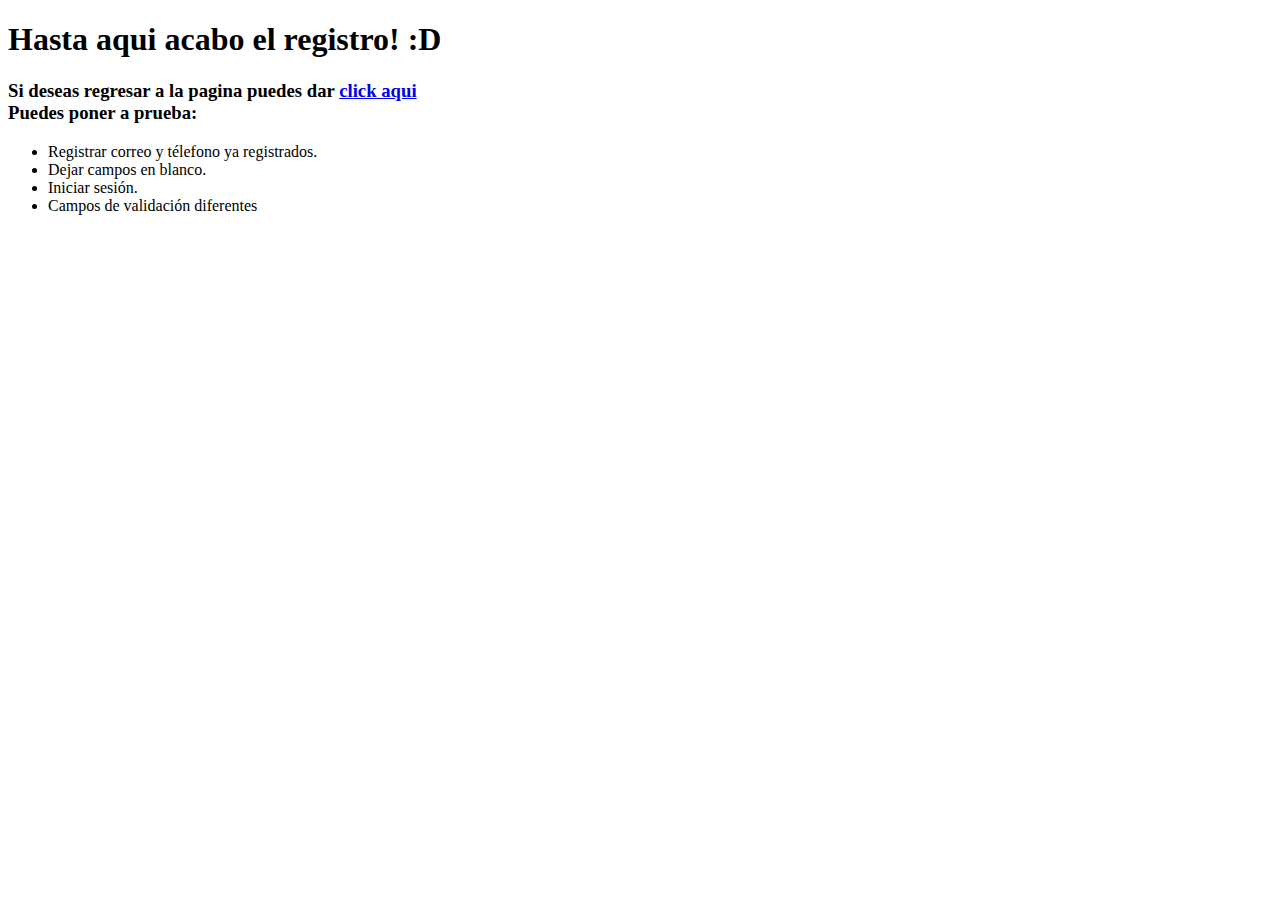
==== spa.html @ ac661855 "Agregué la base de datos y validaciones" ====
<!DOCTYPE html>
<html lang="en">
<head>
    <meta charset="UTF-8">
    <meta name="viewport" content="width=device-width, initial-scale=1.0">
    <title>Document</title>
</head>
<body>
    <h1>Hasta aqui acabo el registro! :D</h1>
    <h3>Si deseas regresar a la pagina puedes dar
    <a href="index.html">click aqui</a>
    <br>
    Puedes poner a prueba:
    </h3>
    <ul>
        <li>Registrar correo y télefono ya registrados.</li>
        <li>Dejar campos en blanco.</li>
        <li>Iniciar sesión.</li>
        <li>Campos de validación diferentes</li>
    </ul>
</body>
</html>
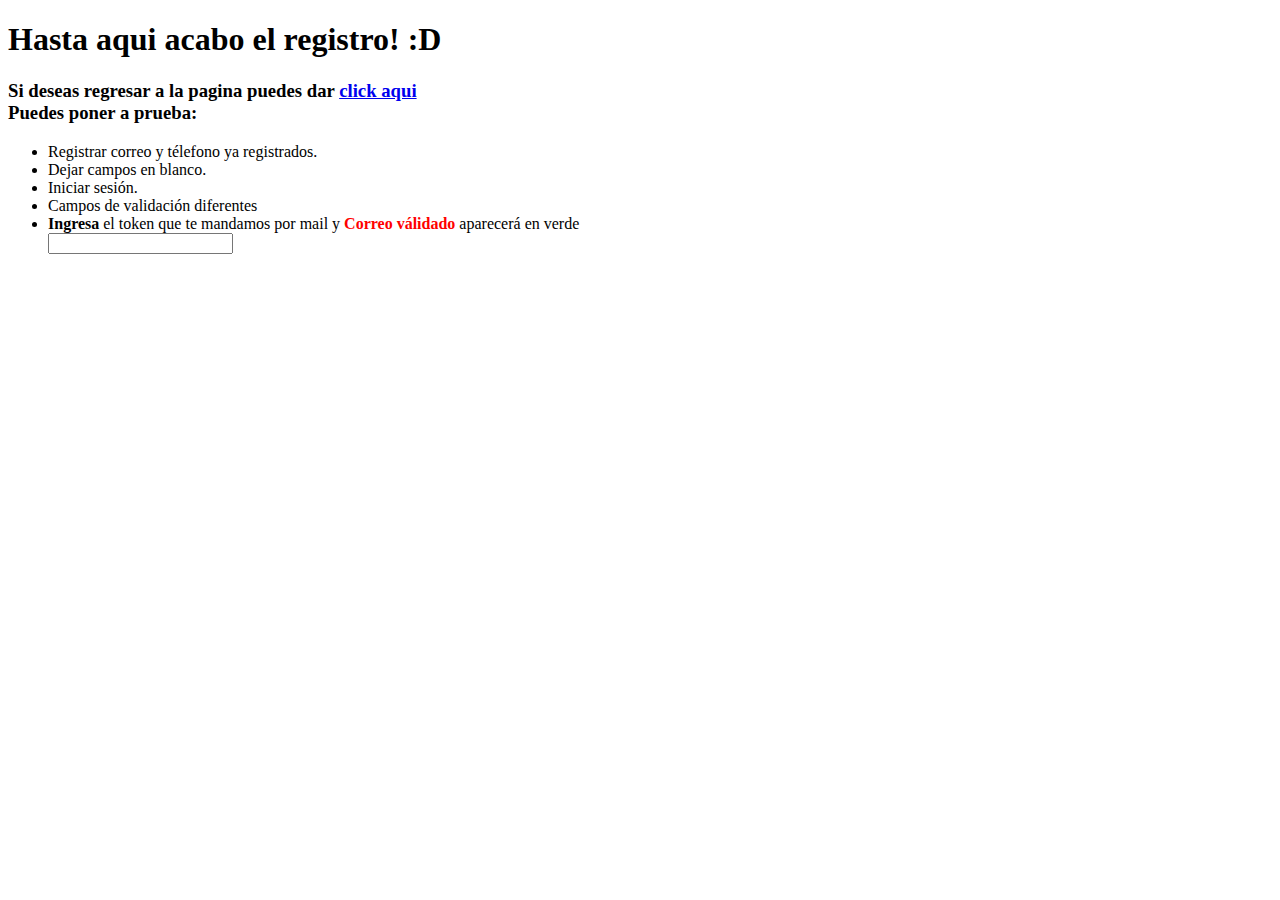
==== commit 10500f8c: "Correo validación agregado" ====
--- a/spa.html
+++ b/spa.html
@@ -13,10 +13,14 @@
     Puedes poner a prueba:
     </h3>
     <ul>
-        <li>Registrar correo y télefono ya registrados.</li>
-        <li>Dejar campos en blanco.</li>
-        <li>Iniciar sesión.</li>
-        <li>Campos de validación diferentes</li>
+      <li>Registrar correo y télefono ya registrados.</li>
+      <li>Dejar campos en blanco.</li>
+      <li>Iniciar sesión.</li>
+      <li>Campos de validación diferentes</li>
+      <li><strong>Ingresa</strong> el token que te mandamos por mail y <strong style="color: red">Correo válidado</strong> aparecerá en verde</li>
+      <form>
+        <input id="correoValidado" type="text">
+      </form>
     </ul>
 </body>
 </html>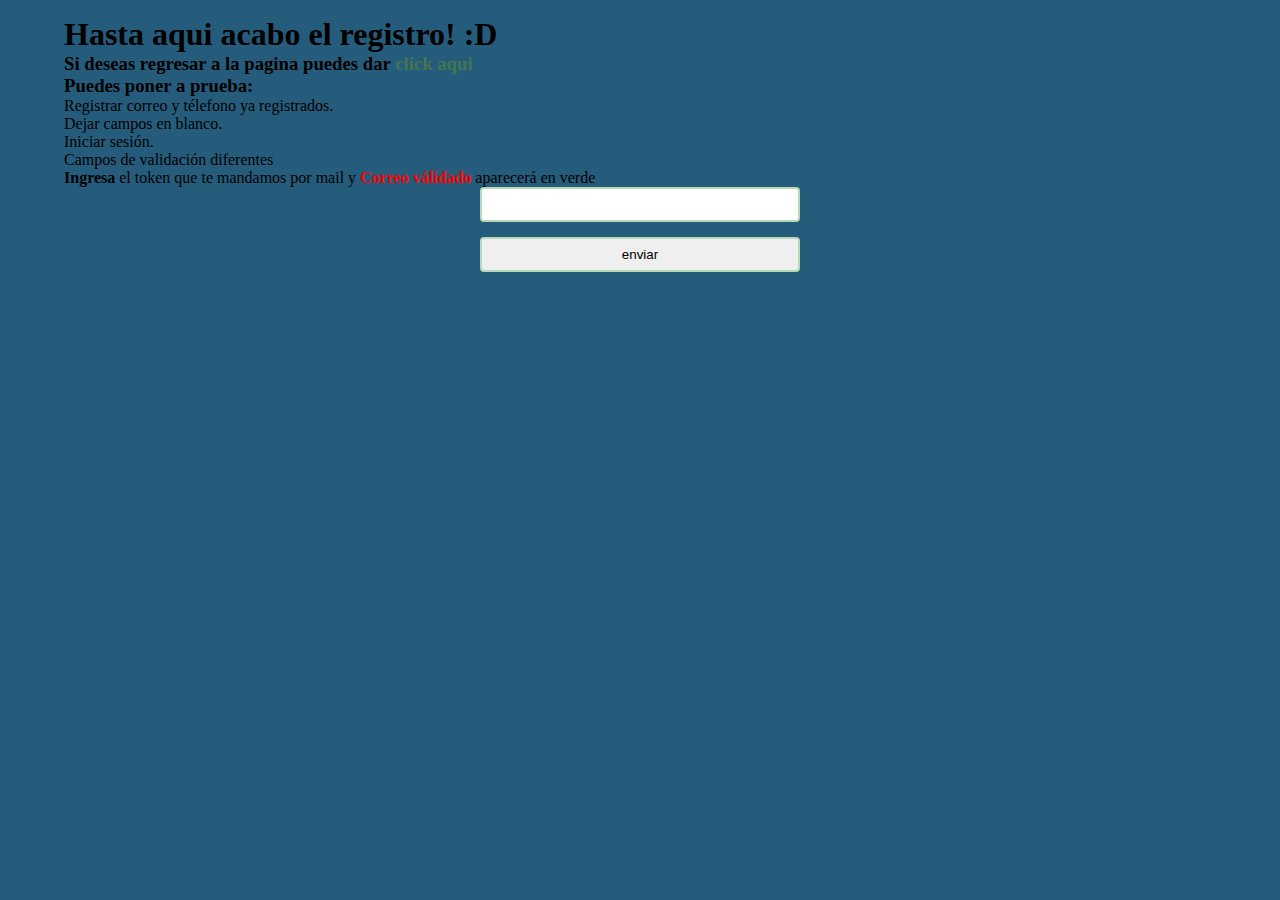
==== commit ea09b78e: "Responsive" ====
--- a/spa.html
+++ b/spa.html
@@ -1,10 +1,19 @@
 <!DOCTYPE html>
 <html lang="en">
-<head>
+  <head>
     <meta charset="UTF-8">
-    <meta name="viewport" content="width=device-width, initial-scale=1.0">
-    <title>Document</title>
-</head>
+    <meta name="viewport" content="width=device-width">
+    <meta name="robots" content="index, follow">
+    <meta name="theme-color" content="#14946E">
+    <meta name="description" content="Un sistema de SPA para el registro de un cliente.">
+    <!-- OPEN GRAPH ToDo-->
+    <meta property="og:image" content="">
+    <meta property="og:image:alt" content="Un sistema de SPA para el registro de un cliente.">
+    <title>SPA</title>
+    <link rel="icon" type="image/ico" href="img/icono.ico">
+    <!--Style-->
+    <link rel="stylesheet" href="css/style.css">
+  </head>
 <body>
     <h1>Hasta aqui acabo el registro! :D</h1>
     <h3>Si deseas regresar a la pagina puedes dar
@@ -20,6 +29,7 @@
       <li><strong>Ingresa</strong> el token que te mandamos por mail y <strong style="color: red">Correo válidado</strong> aparecerá en verde</li>
       <form>
         <input id="correoValidado" type="text">
+        <input type="submit" name="correoValido" id="submit" value="enviar">
       </form>
     </ul>
 </body>
--- a/css/style.css
+++ b/css/style.css
@@ -0,0 +1,198 @@
+/* Paleta de colores */
+:root{
+  --colorPrimario:#255c7b; 
+  --colorSecundario:#93e0ef;
+  --colorFondo:#eff8e1;
+  --colorElementos:#b7d9b6;
+  --colorNeutro:#447551;
+  --error: #ff0000;
+  --negro: #000;
+  --blanco: #fff;
+}
+
+/* Resetear estilos */
+* {
+  margin: 0;
+  padding: 0;
+  box-sizing: border-box;
+}
+
+body {
+  font-family: 'Arvo', serif;
+  font-family: 'Diphylleia', serif;
+  background-color: var(--colorPrimario);
+  margin: 1rem 4rem;
+}
+
+.flex{
+  display: flex;
+  flex-direction: column;
+  align-items: center;
+}
+
+header {
+  margin-bottom: 1rem;
+  text-align: center;
+  color: var(--colorSecundario);
+}
+
+/* Formulario de registro */
+.registrarse {
+  color: var(--colorPrimario);
+  padding: 1rem 2rem;
+  text-align: center;
+  max-width: 400rem ;
+  background-color: var(--colorFondo);
+  border-radius: 12px;
+}
+
+fieldset {
+  border: hidden;
+}
+
+form{
+  display: flex;
+  flex-direction: column;
+  align-items: center;
+}
+
+legend {
+  width: 100%;
+  border-bottom: 1px solid var(--colorElementos); 
+  padding-bottom: .5rem;
+}
+  
+input {
+  padding: .5rem;
+  margin-bottom: 8px;
+  border: 2px solid var(--colorElementos);
+  border-radius: 4px;
+}
+
+.campo{
+  max-width: 30rem;
+}
+
+#noMatchC, #noMatchT, #haValidado {
+  color: var(--error);
+}
+
+a{
+  color: var(--colorNeutro);
+  text-decoration: none;
+}
+
+a:hover{
+  text-decoration: underline;
+}
+  
+.enviar {
+  border: 0;
+  background-color: var(--colorNeutro);
+  color: var(--colorFondo);
+  cursor: pointer;
+}
+
+.enviar:hover{
+  background-color: var(--colorElementos);
+  color: var(--colorNeutro);
+}
+
+/* Ventanas */
+
+dialog{
+  border: 1px solid var(--colorElementos);
+  background-color: var(--colorFondo);
+  margin: 1rem;
+  padding: 1rem;
+  font-family: 'Crimson Text', serif;
+  width: 14.4rem;
+  max-height: 25rem;
+  top: 50%;
+  left: 50%;
+  transform: translate(-57%, -50%);
+}
+
+#cerrarT, #cerrarA{
+  background-color: var(--colorNeutro);
+  color: var(--colorFondo);
+  border-radius: 4px;
+  margin-top: .5rem;
+  padding: .2rem 1rem;
+}
+
+#cerrarT:hover{
+  background-color: var(--colorElementos);
+  color: var(--colorNeutro);
+}
+
+.cerrar{
+  text-align: right;
+}
+
+#cerrarIS{
+  border-radius: 4px;
+  border: 1px solid;
+  background-color: var(--blanco);
+  width: 1.5rem;
+  height: 1.5rem;
+}
+
+/*Computadora*/
+@media (min-width: 768px) {
+  .flex{
+    flex-direction: row;
+    justify-content: center;
+  }
+
+  header{
+    width: 10rem;
+    margin: 0 15%;
+  }
+
+  .registrarse {
+    text-align: center;
+    width: 30rem;
+    margin: 0 15%;
+    padding: 1rem 2rem;
+  }
+
+  legend {
+    padding: 1rem 0rem;
+  }
+
+  input{
+    width: 20rem;
+    margin-bottom: 15px;
+  }
+
+  dialog{
+    width: 25rem;
+    top: 50%;
+    left: 50%;
+    transform: translate(-50%, -50%);
+  }
+}
+  
+/* footer styles */
+footer {
+  text-align: center;
+  margin-top: 2rem;
+  padding-top: 2rem;
+  border-top: 1px solid var(--colorElementos);
+}
+
+.creditos{
+  color: var(--blanco);
+}
+
+ul{
+  list-style: none;
+}
+  
+footer a {
+  color: var(--colorElementos);
+  display: flex;
+  justify-content: center;
+}
+  
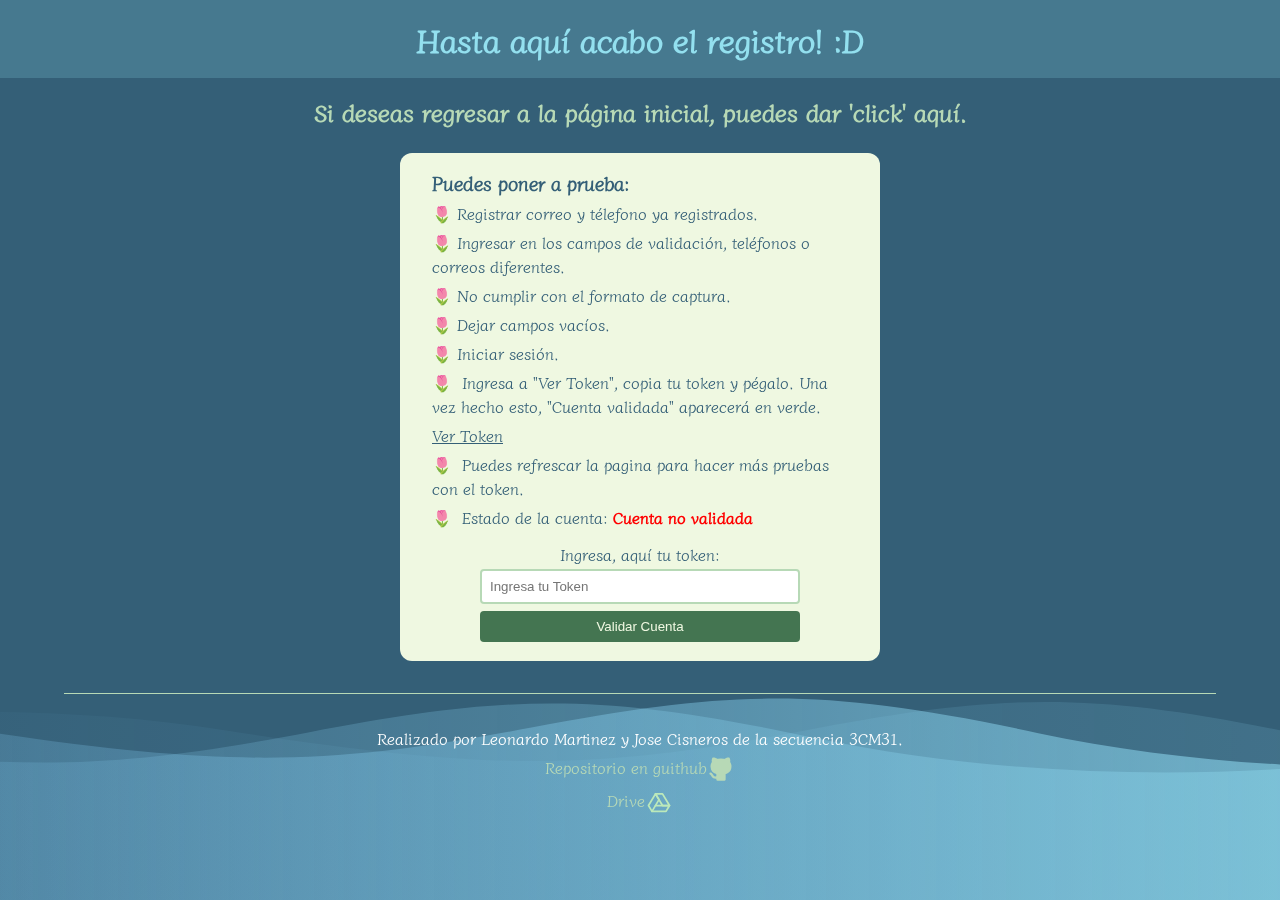
==== commit 82247687: "Validación token y solución de errores" ====
--- a/spa.html
+++ b/spa.html
@@ -13,24 +13,141 @@
     <link rel="icon" type="image/ico" href="img/icono.ico">
     <!--Style-->
     <link rel="stylesheet" href="css/style.css">
+    <link rel="stylesheet" href="css/style2.css">
+    <!--Tipografía-->
+    <link rel="preconnect" href="https://fonts.googleapis.com">
+    <link rel="preconnect" href="https://fonts.gstatic.com" crossorigin>
+    <link href="https://fonts.googleapis.com/css2?family=Arvo&family=Diphylleia&display=swap" rel="stylesheet">
   </head>
-<body>
-    <h1>Hasta aqui acabo el registro! :D</h1>
-    <h3>Si deseas regresar a la pagina puedes dar
-    <a href="index.html">click aqui</a>
+<body><header>
+    <h1>Hasta aquí acabo el registro! :D</h1></header>
+    <h2>
+      <a href="index.html">
+        Si deseas regresar a la página inicial, puedes dar 'click' aquí.
+      </a>
+    </h2>
     <br>
-    Puedes poner a prueba:
-    </h3>
+    <div class="registrarse">
+    <h3>Puedes poner a prueba: </h3>
     <ul>
-      <li>Registrar correo y télefono ya registrados.</li>
-      <li>Dejar campos en blanco.</li>
+      <li>Registrar correo y télefono ya registrados.</li> 
+      <li>Ingresar en los campos de validación, teléfonos o correos diferentes.</li>
+      <li>No cumplir con el formato de captura.</li>
+      <li>Dejar campos vacíos.</li>
       <li>Iniciar sesión.</li>
-      <li>Campos de validación diferentes</li>
-      <li><strong>Ingresa</strong> el token que te mandamos por mail y <strong style="color: red">Correo válidado</strong> aparecerá en verde</li>
-      <form>
-        <input id="correoValidado" type="text">
-        <input type="submit" name="correoValido" id="submit" value="enviar">
+      <li>
+        Ingresa a "Ver Token", copia tu token y pégalo.
+        Una vez hecho esto, "Cuenta validada" aparecerá en verde.
+        
+      </li><a id="abrirVT">Ver Token</a>
+      <li>
+        Puedes refrescar la pagina para hacer más pruebas con el token.
+      </li>
+      <li>
+        Estado de la cuenta: <strong style="color: red" id="cuentaValidada">Cuenta no validada</strong>
+      </li>
+      <form id="validarToken">
+        <label for="inputToken">Ingresa, aquí tu token:</label>
+        <input id="inputToken" type="text" placeholder="Ingresa tu Token" required>
+        <p id="errorT"></p>
+        <input type="submit" id="enviarT" name="correoValido" value="Validar Cuenta" class="enviar">
       </form>
     </ul>
+  </div>
+  <!--Ventana ver token-->
+  <dialog id="ventanaVT">
+    <button id="cerrarVT">X</button>
+    <h3>Token: </h3> 
+    <h3 id="tokenParagraph"></h3>
+    <p>
+      Este token único, puede ser entregado a través de servicios de correo electrónico 
+      como PHPMailer, SendGrid, Mailgun o SMTP, utilizando servidores SMTP y APIs, y 
+      aprovechando frameworks como Node.js, React, etc. 
+    </p>
+    <p>
+      Para la entrega mediante mensajes de 
+      texto, Twilio, Plivo y Nexmo son opciones útiles, ya que facilitan tanto el envío 
+      de mensajes de texto como de llamadas desde la aplicación.
+    </p>
+  </dialog>
+  <footer>
+    <p class="creditos">Realizado por Leonardo Martinez y  Jose Cisneros de la secuencia 3CM31.</p>
+    <ul>
+      <li>
+        <a href="https://github.com/Lstrappare/SistemaSPA.git"
+          >Repositorio en guithub
+          <svg xmlns="http://www.w3.org/2000/svg" class="icon icon-tabler icon-tabler-brand-github-filled" width="28" height="28" viewBox="0 0 24 24" stroke-width="1.5" stroke="#000000" fill="none" stroke-linecap="round" stroke-linejoin="round">
+            <path stroke="none" d="M0 0h24v24H0z" fill="none"/>
+            <path d="M5.315 2.1c.791 -.113 1.9 .145 3.333 .966l.272 .161l.16 .1l.397 -.083a13.3 13.3 0 0 1 4.59 -.08l.456 .08l.396 .083l.161 -.1c1.385 -.84 2.487 -1.17 3.322 -1.148l.164 .008l.147 .017l.076 .014l.05 .011l.144 .047a1 1 0 0 1 .53 .514a5.2 5.2 0 0 1 .397 2.91l-.047 .267l-.046 .196l.123 .163c.574 .795 .93 1.728 1.03 2.707l.023 .295l.007 .272c0 3.855 -1.659 5.883 -4.644 6.68l-.245 .061l-.132 .029l.014 .161l.008 .157l.004 .365l-.002 .213l-.003 3.834a1 1 0 0 1 -.883 .993l-.117 .007h-6a1 1 0 0 1 -.993 -.883l-.007 -.117v-.734c-1.818 .26 -3.03 -.424 -4.11 -1.878l-.535 -.766c-.28 -.396 -.455 -.579 -.589 -.644l-.048 -.019a1 1 0 0 1 .564 -1.918c.642 .188 1.074 .568 1.57 1.239l.538 .769c.76 1.079 1.36 1.459 2.609 1.191l.001 -.678l-.018 -.168a5.03 5.03 0 0 1 -.021 -.824l.017 -.185l.019 -.12l-.108 -.024c-2.976 -.71 -4.703 -2.573 -4.875 -6.139l-.01 -.31l-.004 -.292a5.6 5.6 0 0 1 .908 -3.051l.152 -.222l.122 -.163l-.045 -.196a5.2 5.2 0 0 1 .145 -2.642l.1 -.282l.106 -.253a1 1 0 0 1 .529 -.514l.144 -.047l.154 -.03z" stroke-width="0" fill="currentColor" />
+          </svg>
+        </a>
+      </li>
+      <li>
+        <a
+          href="https://drive.google.com/drive/folders/1XBI8LFywdgY94xcroCEnF5yWQRRcpbFb?usp=sharing"
+        >
+          Drive
+          <svg xmlns="http://www.w3.org/2000/svg" class="icon icon-tabler icon-tabler-brand-google-drive" width="28" height="28" viewBox="0 0 24 24" stroke-width="1.5" stroke="#bce9ba" fill="none" stroke-linecap="round" stroke-linejoin="round">
+            <path stroke="none" d="M0 0h24v24H0z" fill="none"/>
+            <path d="M12 10l-6 10l-3 -5l6 -10z" />
+            <path d="M9 15h12l-3 5h-12" />
+            <path d="M15 15l-6 -10h6l6 10z" />
+          </svg>
+        </a>
+      </li>
+    </ul>
+  </footer>
+    <svg class="fondo" version="1.1" xmlns="http://www.w3.org/2000/svg"
+		  xmlns:xlink="http://www.w3.org/1999/xlink" x="0px" y="0px" width="100%" height="100%" viewBox="0 0 1600 900" preserveAspectRatio="xMidYMax slice">
+      <defs>
+        <linearGradient id="bg">
+          <stop offset="0%" style="stop-color:rgba(130, 201, 249, 0.06)"></stop>
+          <stop offset="100%" style="stop-color:#93e0efb7"></stop>
+          <stop offset="50%" style="stop-color:#447551"></stop>
+        </linearGradient>
+        <path id="wave" fill="url(#bg)" d="M-363.852,502.589c0,0,236.988-41.997,505.475,0
+        s371.981,38.998,575.971,0s293.985-39.278,505.474,5.859s493.475,48.368,716.963-4.995v560.106H-363.852V502.589z" />
+      </defs>
+      <g>
+        <use xlink:href='#wave' opacity=".3">
+          <animateTransform
+            attributeName="transform"
+            attributeType="XML"
+            type="translate"
+            dur="10s"
+            calcMode="spline"
+            values="270 230; -334 180; 270 230"
+            keyTimes="0; .5; 1"
+            keySplines="0.42, 0, 0.58, 1.0;0.42, 0, 0.58, 1.0"
+            repeatCount="indefinite" />
+        </use>
+        <use xlink:href='#wave' opacity=".6">
+          <animateTransform
+            attributeName="transform"
+            attributeType="XML"
+            type="translate"
+            dur="8s"
+            calcMode="spline"
+            values="-270 230;243 220;-270 230"
+            keyTimes="0; .6; 1"
+            keySplines="0.42, 0, 0.58, 1.0;0.42, 0, 0.58, 1.0"
+            repeatCount="indefinite" />
+        </use>
+        <use xlink:href='#wave' opacty=".9">
+          <animateTransform
+            attributeName="transform"
+            attributeType="XML"
+            type="translate"
+            dur="6s"
+            calcMode="spline"
+            values="0 230;-140 200;0 230"
+            keyTimes="0; .4; 1"
+            keySplines="0.42, 0, 0.58, 1.0;0.42, 0, 0.58, 1.0"
+            repeatCount="indefinite" />
+        </use>
+      </g>
+    </svg>
+    <script src="script.js"></script>
+    <script src="script2.js"></script>
 </body>
 </html>--- a/css/style.css
+++ b/css/style.css
@@ -1,6 +1,6 @@
 /* Paleta de colores */
 :root{
-  --colorPrimario:#255c7b; 
+  --colorPrimario:#345f77; 
   --colorSecundario:#93e0ef;
   --colorFondo:#eff8e1;
   --colorElementos:#b7d9b6;
@@ -31,6 +31,7 @@
 }
 
 header {
+  font-size: .8rem;
   margin-bottom: 1rem;
   text-align: center;
   color: var(--colorSecundario);
@@ -39,9 +40,10 @@
 /* Formulario de registro */
 .registrarse {
   color: var(--colorPrimario);
+  font-size: .8rem;
   padding: 1rem 2rem;
   text-align: center;
-  max-width: 400rem ;
+  max-width: 400rem;
   background-color: var(--colorFondo);
   border-radius: 12px;
 }
@@ -50,36 +52,68 @@
   border: hidden;
 }
 
-form{
+form {
   display: flex;
   flex-direction: column;
   align-items: center;
 }
 
 legend {
+  font-size: .8rem;
   width: 100%;
   border-bottom: 1px solid var(--colorElementos); 
   padding-bottom: .5rem;
 }
   
 input {
-  padding: .5rem;
+  padding: .3rem;
   margin-bottom: 8px;
   border: 2px solid var(--colorElementos);
   border-radius: 4px;
 }
 
-.campo{
+@media (min-width: 375px) {
+  header{
+    font-size: 1rem;
+  }
+
+  .registrarse{
+    font-size: .9rem;
+  }
+
+  legend{
+    font-size: .9rem;
+  }
+
+  input{
+    padding: .5rem;
+  }
+}
+
+@media (min-width: 425px) {
+  .registrarse{
+    font-size: 1rem;
+  }
+
+  legend{
+    font-size: 1rem;
+  }
+  
+}
+
+.campo {
   max-width: 30rem;
 }
 
-#noMatchC, #noMatchT, #haValidado {
+/* Mensajes de error */
+#noMatchC, #noMatchT, #savedT, #savedC,
+#noSavedN, #noSavedC, #noSavedT, #errorT{
   color: var(--error);
 }
 
-a{
+a {
+  text-decoration: none;
   color: var(--colorNeutro);
-  text-decoration: none;
 }
 
 a:hover{
@@ -93,59 +127,100 @@
   cursor: pointer;
 }
 
-.enviar:hover{
+.enviar:hover {
   background-color: var(--colorElementos);
   color: var(--colorNeutro);
 }
 
 /* Ventanas */
 
-dialog{
-  border: 1px solid var(--colorElementos);
+dialog {
+  border: 3px solid var(--colorElementos);
   background-color: var(--colorFondo);
   margin: 1rem;
   padding: 1rem;
   font-family: 'Crimson Text', serif;
-  width: 14.4rem;
-  max-height: 25rem;
+  width: 15rem;
+  max-height: 31rem;
   top: 50%;
   left: 50%;
   transform: translate(-57%, -50%);
 }
 
-#cerrarT, #cerrarA{
+
+/* Ventana de términos y de ayuda */
+
+#ventanaT p {
+  margin: 1rem 0;
+}
+
+#ventanaA h2 {
+  color: var(--colorPrimario);
+  padding: .2rem;
+  border-bottom: 1px solid var(--colorElementos);
+  margin-bottom: 1rem;
+}
+
+#ventanaA summary {
+  color: var(--colorPrimario);
+  border-bottom: 1px solid var(--colorElementos);
+  margin: .3rem 0;
+}
+
+#cerrarT, #cerrarA {
   background-color: var(--colorNeutro);
   color: var(--colorFondo);
+  border: 0;
   border-radius: 4px;
   margin-top: .5rem;
   padding: .2rem 1rem;
 }
 
-#cerrarT:hover{
+#cerrarT:hover, #cerrarA:hover {
   background-color: var(--colorElementos);
   color: var(--colorNeutro);
 }
 
-.cerrar{
+#ventanaIS {
+  position: relative;
+  padding: .5rem;
+  font-family: 'Arvo', serif;
+  font-family: 'Diphylleia', serif;
+}
+
+#ventanaIS legend {
+  padding: .5rem;
+  border-top: 1px solid var(--colorElementos);
+}
+
+#cerrarIS {
+  margin-bottom: .2rem;
+  border-radius: 4px;
+  border: 0;
+  background-color: var(--colorNeutro);
+  width: 1.3rem;
+  height: 1.2rem;
+  color: var(--colorElementos);
+}
+
+#cerrarIS:hover {
+  background-color: var(--colorElementos);
+  color: var(--colorNeutro);
+}
+
+.contBoton {
   text-align: right;
 }
 
-#cerrarIS{
-  border-radius: 4px;
-  border: 1px solid;
-  background-color: var(--blanco);
-  width: 1.5rem;
-  height: 1.5rem;
-}
-
-/*Computadora*/
+/*Pantallas grandes*/
 @media (min-width: 768px) {
-  .flex{
+  .flex {
     flex-direction: row;
     justify-content: center;
   }
 
-  header{
+  header {
+    font-size: 1.2rem;
     width: 10rem;
     margin: 0 15%;
   }
@@ -157,21 +232,23 @@
     padding: 1rem 2rem;
   }
 
-  legend {
-    padding: 1rem 0rem;
-  }
-
-  input{
+  label {
+    margin-top: .5rem;
+  }
+
+  input {
     width: 20rem;
     margin-bottom: 15px;
   }
 
-  dialog{
+  dialog {
     width: 25rem;
     top: 50%;
     left: 50%;
     transform: translate(-50%, -50%);
   }
+
+  
 }
   
 /* footer styles */
@@ -182,17 +259,56 @@
   border-top: 1px solid var(--colorElementos);
 }
 
-.creditos{
+.creditos {
   color: var(--blanco);
 }
 
-ul{
+ul {
   list-style: none;
 }
   
 footer a {
+  
   color: var(--colorElementos);
   display: flex;
   justify-content: center;
 }
-  
+
+/*Fondo de pantalla*/
+.fondo {
+  z-index: -1;
+  position: fixed;
+  bottom: 0;
+  left: 0;
+  width: 100vw;
+  height: 100vh;
+}
+
+
+/* Agrega estos estilos para la pantalla de carga */
+.loader-container {
+  display: none;
+  position: fixed;
+  top: 0;
+  left: 0;
+  width: 100%;
+  height: 100%;
+  background-color: rgba(255, 255, 255, 0.3);
+  z-index: 9999;
+  justify-content: center;
+  align-items: center;
+}
+
+.loader {
+  border: 8px solid var(--colorPrimario);
+  border-top: 8px solid var(--colorSecundario);
+  border-radius: 50%;
+  width: 50px;
+  height: 50px;
+  animation: cargando 1s linear infinite;
+}
+
+@keyframes cargando {
+  0% { transform: rotate(0deg); }
+  100% { transform: rotate(360deg); }
+}
--- a/css/style2.css
+++ b/css/style2.css
@@ -0,0 +1,103 @@
+/* Paleta de colores */
+:root{
+    --colorPrimario:#345f77; 
+    --colorSecundario:#93e0ef;
+    --colorFondo:#eff8e1;
+    --colorElementos:#b7d9b6;
+    --colorNeutro:#447551;
+    --error: #ff0000;
+    --negro: #000;
+    --blanco: #fff;
+  }
+
+body {
+    margin: 0;
+    display: flex;
+    flex-direction: column;
+    align-items: center;
+}
+
+header {
+    background-color: #93e0ef33;
+    font-size: 1rem;
+    padding: 1rem;
+    width: 100%;
+    margin: 0;
+}
+
+h2 {
+    font-size: 1rem;
+    text-align: center;
+    color: var(--colorElementos);
+    margin: 1rem 1rem 0 1rem;
+}
+
+h2 a{ 
+    font-size: 1.1rem;
+    color: var(--colorElementos);
+}
+
+@media (min-width: 768px) {
+    h2 a {
+        font-size: 1.5rem;
+    }
+}
+
+.registrarse{
+    margin: 0 2rem;
+    text-align: initial;
+}
+
+ul {
+    list-style-type: none; 
+    margin: 0;
+    padding: 0;
+}
+  
+li { 
+    margin: 5px 0;
+}
+  
+.registrarse ul li::before {
+    content: '\1F337'; 
+    display: inline-block;
+    margin-right: 5px; 
+}
+
+input {
+    margin: .2rem;
+}
+
+dialog {
+    font-family: 'Diphylleia', serif;
+}
+
+#abrirVT {
+    color: var(--colorPrimario);
+    text-decoration: underline;
+}
+
+#abrirVT:hover {
+    color: var(--colorElementos);
+}
+
+#cerrarVT {
+    width: 1.2rem;
+    background-color: var(--colorNeutro);
+    color: var(--colorElementos);
+    border-radius: 4px;
+    border: 0;
+    padding: .2rem;
+    position: absolute;
+    top: 1rem;
+    right: 1.5rem;
+}
+
+#cerrarVT:hover {
+    background-color: var(--colorElementos);
+    color: var(--colorNeutro);
+}
+
+footer {
+    width: 90%;
+}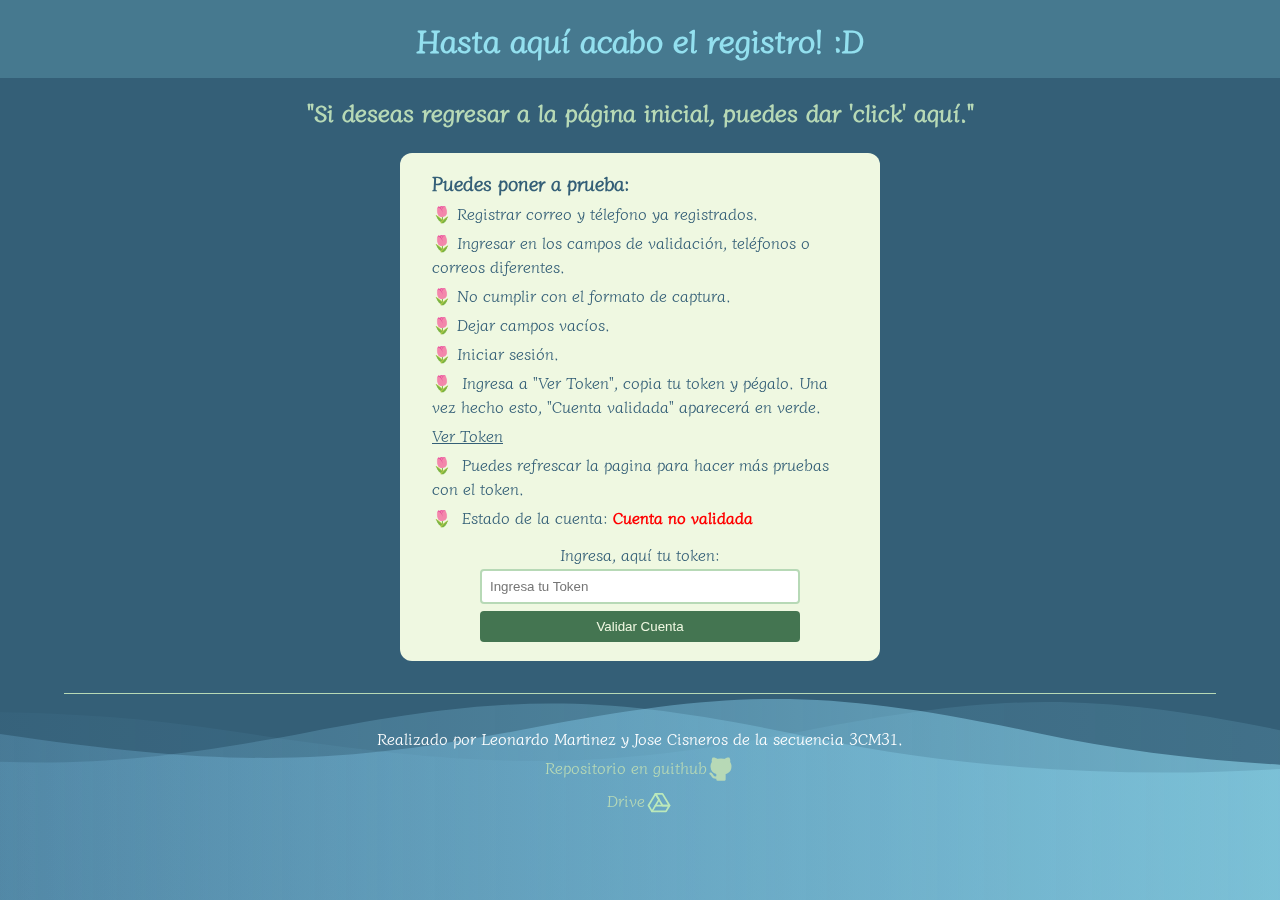
==== commit 20e8b4b4: "Terminando Proyecto" ====
--- a/spa.html
+++ b/spa.html
@@ -23,7 +23,7 @@
     <h1>Hasta aquí acabo el registro! :D</h1></header>
     <h2>
       <a href="index.html">
-        Si deseas regresar a la página inicial, puedes dar 'click' aquí.
+        "Si deseas regresar a la página inicial, puedes dar 'click' aquí."
       </a>
     </h2>
     <br>
@@ -147,7 +147,7 @@
         </use>
       </g>
     </svg>
-    <script src="script.js"></script>
-    <script src="script2.js"></script>
+    <script src="js/script.js"></script>
+    <script src="js/script2.js"></script>
 </body>
 </html>